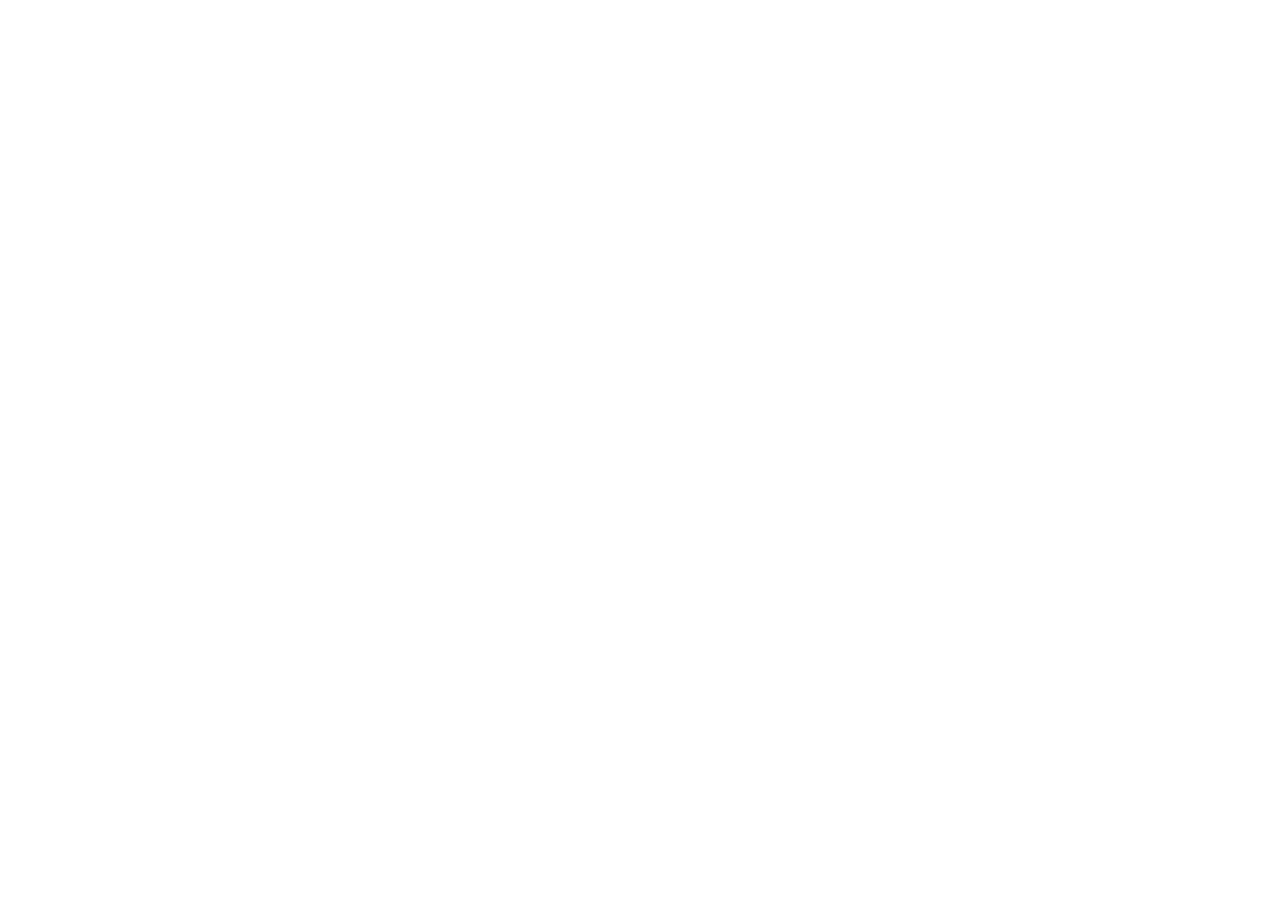
==== Pages/login.html @ 142eb43e "Se crearon carpetas Assets, Pages y Styles, linkeadas a css y bootstrap" ====
<!DOCTYPE html>
<html lang="en">
<head>
    <meta charset="UTF-8">
    <meta name="viewport" content="width=device-width, initial-scale=1.0">
    <title>Iniciar Sesión</title>
    <link href="https://cdn.jsdelivr.net/npm/bootstrap@5.3.8/dist/css/bootstrap.min.css" rel="stylesheet" integrity="sha384-sRIl4kxILFvY47J16cr9ZwB07vP4J8+LH7qKQnuqkuIAvNWLzeN8tE5YBujZqJLB" crossorigin="anonymous">
    <link rel="stylesheet" href="/Styles/style.css">
</head>
<body>
    

    <script src="https://cdn.jsdelivr.net/npm/bootstrap@5.3.8/dist/js/bootstrap.bundle.min.js" integrity="sha384-FKyoEForCGlyvwx9Hj09JcYn3nv7wiPVlz7YYwJrWVcXK/BmnVDxM+D2scQbITxI" crossorigin="anonymous"></script>
</body>
</html>
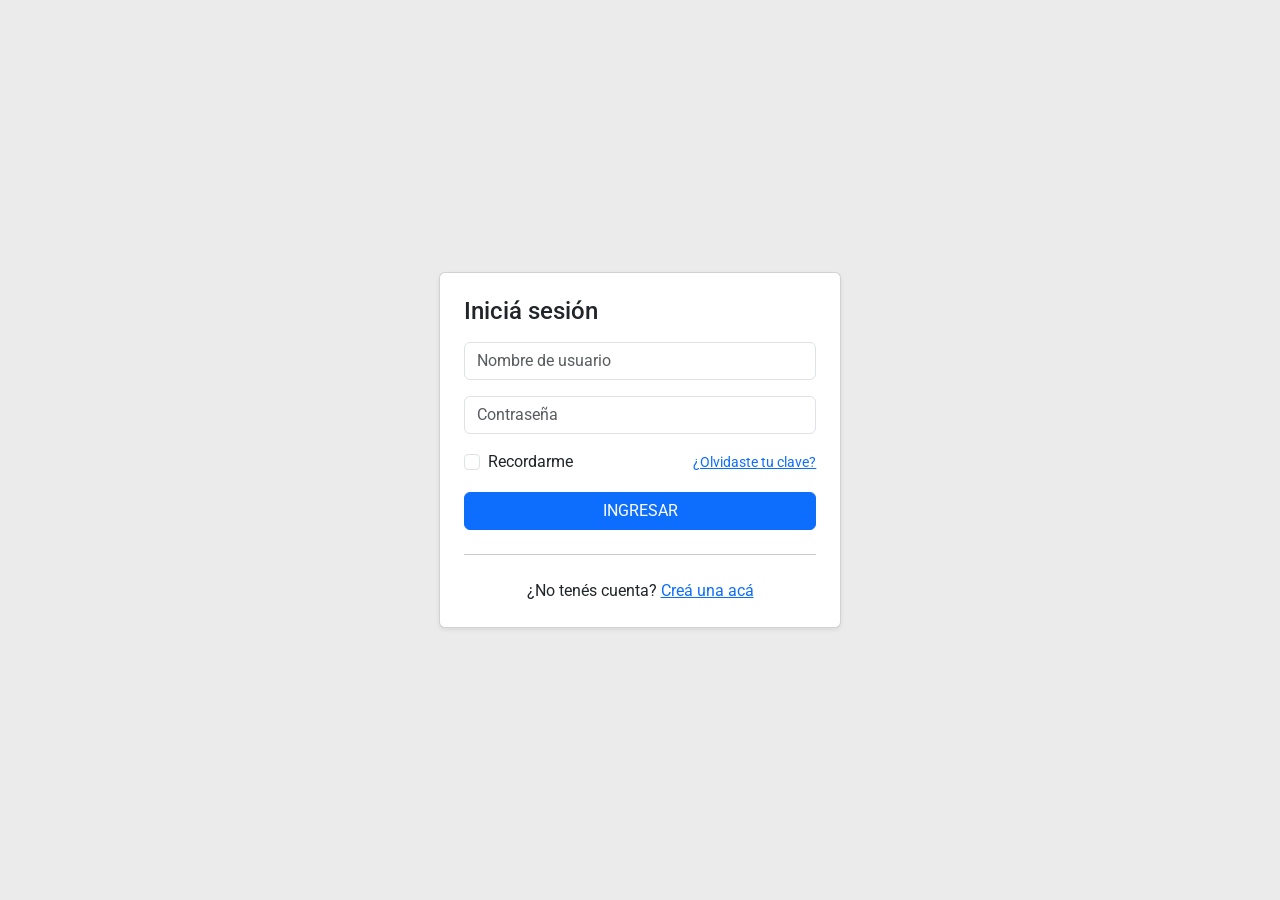
==== commit d4e561f3: "Se agregó pages, se linkearon pages y se corrigieron algunos errores" ====
--- a/Pages/login.html
+++ b/Pages/login.html
@@ -1,15 +1,56 @@
 <!DOCTYPE html>
-<html lang="en">
+<html lang="es">
 <head>
     <meta charset="UTF-8">
-    <meta name="viewport" content="width=device-width, initial-scale=1.0">
-    <title>Iniciar Sesión</title>
+    <title>Iniciar sesión - MercadoLiebre</title>
     <link href="https://cdn.jsdelivr.net/npm/bootstrap@5.3.8/dist/css/bootstrap.min.css" rel="stylesheet" integrity="sha384-sRIl4kxILFvY47J16cr9ZwB07vP4J8+LH7qKQnuqkuIAvNWLzeN8tE5YBujZqJLB" crossorigin="anonymous">
     <link rel="stylesheet" href="/Styles/style.css">
+    <link rel="preconnect" href="https://fonts.googleapis.com">
+    <link rel="preconnect" href="https://fonts.gstatic.com" crossorigin>
+    <link href="https://fonts.googleapis.com/css2?family=Roboto:ital,wght@0,100..900;1,100..900&display=swap" rel="stylesheet">
 </head>
-<body>
-    
+<body class="login-page">
 
-    <script src="https://cdn.jsdelivr.net/npm/bootstrap@5.3.8/dist/js/bootstrap.bundle.min.js" integrity="sha384-FKyoEForCGlyvwx9Hj09JcYn3nv7wiPVlz7YYwJrWVcXK/BmnVDxM+D2scQbITxI" crossorigin="anonymous"></script>
+    <div class="container-fluid vh-100">
+        <div class="row h-100 align-items-center justify-content-center">
+            <div class="col-12 col-sm-8 col-md-5 col-lg-4">
+
+
+                <div class="card shadow-sm p-4">
+                    <h4 class="mb-3">Iniciá sesión</h4>
+
+                    <form>
+                        <div class="mb-3">
+                            <input type="text" class="form-control" id="username" placeholder="Nombre de usuario" required>
+                        </div>
+
+                        <div class="mb-3">
+                            <input type="password" class="form-control" id="password" placeholder="Contraseña" required>
+                        </div>
+
+                        <div class="d-flex justify-content-between align-items-center mb-3">
+                            <div class="form-check">
+                                <input class="form-check-input" type="checkbox" id="recordar">
+                                <label class="form-check-label" for="recordar">Recordarme</label>
+                            </div>
+                            <a href="#" class="small">¿Olvidaste tu clave?</a>
+                        </div>
+
+                        <button type="submit" class="btn btn-primary w-100">INGRESAR</button>
+                    </form>
+
+                    <hr class="my-4">
+
+                    <p class="text-center mb-0">
+                        ¿No tenés cuenta? <a href="register.html">Creá una acá</a>
+                    </p>
+                </div>
+
+            </div>
+        </div>
+    </div>
+
+    <script src="https://cdn.jsdelivr.net/npm/bootstrap@5.3.8/dist/js/bootstrap.bundle.min.js" integrity="sha384-FKyoEForCGlyvwx9Hj09JcYn3nv7wiPVlz7YYwJrWVcXK/BmnVDxM+D2scQbITxI" crossorigin="anonymous"></script>   
+
 </body>
 </html>
--- a/Styles/style.css
+++ b/Styles/style.css
@@ -0,0 +1,280 @@
+*{
+    padding: 0;
+    margin: 0;
+    box-sizing: border-box;
+}
+
+.navbar-toggler{
+    display: none;
+  font-size: 1.5rem;
+  background: none;
+  border: none;
+  color: #fff;
+  cursor: pointer;
+
+}
+
+
+.search-box{
+    position: relative;
+    width: 280px;
+}
+
+.search-box input{
+    padding-right: 40px; 
+}
+
+.search-box i{
+    position: absolute;
+    right: 15px;   
+    top: 50%;
+    transform: translateY(-50%);
+    color: gray;
+    pointer-events: none;
+}
+
+body { 
+    background-color: #ebebeb;;
+}
+
+.text h4{
+    font-weight: 700;
+}
+
+.beneficios {
+    background-color: #f5f0ff;
+    padding: 20px;
+    border-radius: 12px;
+}
+.beneficios i {
+    color: #6c2bd9;
+}
+
+.img-Card {
+    height: 50px;
+    width: 50px;
+    object-fit: contain;
+    margin: 8px auto 0;
+    display: block;
+}
+.card-body {
+    padding: 0.3rem;
+}
+
+.text-Title {
+    font-size: 12px;
+}
+
+.alineado-Texto {
+    margin-left:clamp(1rem, 5vw, 120px);
+}
+
+.cont-Alineado{
+  padding-left: clamp(1rem, 5vw, 100px);
+   padding-right: clamp(1rem, 5vw, 100px);
+}
+.titulo {
+    display: flex;
+    justify-content: space-between;
+    align-items: center;
+    flex-wrap: wrap;
+    gap: 10px;
+}
+.celeste {
+    color: #3483fa;
+}
+.carta1 {
+    position: relative;
+    max-width: 100%;
+    background: white;
+    border: 1px solid #ddd;
+    border-radius: 8px;
+    text-align: center;
+    padding: 8px;
+}
+
+.carta1 img {
+    width: 100%;
+    height: 120px;
+    object-fit: contain;
+    margin-bottom: 4px;
+}
+.precio1 {
+    text-decoration: line-through;
+    color: gray;
+    margin: 5px 0;
+    font-size: 12px;
+}
+.precio2 {
+    color: #39b54a;
+    margin: 5px 0;
+    font-size: 12px;
+}
+.envio {
+    color: #39b54a;
+    margin: 5px 0;
+    font-size: 12px;
+}
+.descuento {
+    position: absolute;
+    top: 5px;
+    right: 5px;
+    background: #39b54a;
+    color: white;
+    border-radius: 5px;  
+    font-size: 11px; 
+}
+
+.size-Margin {
+    margin-left: clamp(1rem, 5vw, 115px);
+    font-size: 24px
+}
+.size {
+    font-size: 12px ;
+}
+.color {
+    color: #39b54a;
+}
+.imagen-fit {
+    object-fit: cover;
+    width: 100%;
+    height: 150px;
+}
+
+.banner{
+    margin-top: 50px;
+    width: 100%;
+    max-width: 100%;
+    height: auto;
+    display: block;
+}
+
+.beneficios{
+    max-width:1200px;
+    margin:60px auto;
+    background:#fff;
+    display:flex;
+    justify-content:space-between;
+    align-items:flex-start;
+    padding:50px 20px;
+    border-radius:8px;
+    box-shadow:0 2px 10px rgba(0,0,0,.08);
+}
+.item{
+    flex:1;
+    text-align:center;
+    padding:0 35px;
+}
+
+.item:not(:last-child){
+    border-right:1px solid #e5e5e5;
+}
+
+.icono{
+    font-size:50px;
+    color:#3483fa;
+    margin-bottom:25px;
+}
+.item h2{
+    font-size:32px;
+    font-weight:300;
+    color:#333;
+    margin-bottom:18px;
+}
+.item p{
+    font-size:18px;
+    color:#666;
+    line-height:1.6;
+    margin-bottom:25px;
+}
+.item a{
+    text-decoration:none;
+    color:#3483fa;
+    font-size:18px;
+}
+.item a:hover{
+    text-decoration:underline;
+}
+.contenedor{
+    width:90%;
+    max-width:1400px;
+    margin:30px auto;
+}
+
+h2{
+    font-size:40px;
+    margin-bottom:30px;
+    color:#222;
+}
+
+h3{
+    font-size:32px;
+    margin:60px 0 30px;
+    color:#222;
+}
+
+/* Productos */
+
+.productos{
+    display:flex;
+    flex-wrap:wrap;
+    list-style:none;
+    line-height:2;
+}
+
+.productos li{
+    display:flex;
+    align-items:center;
+}
+
+.productos li:not(:last-child)::after{
+    content:"-";
+    margin:0 12px;
+    color:#999;
+}
+
+.productos a{
+    text-decoration:none;
+    color:#666;
+    font-size:20px;
+}
+
+.productos a:hover{
+    color:#3483fa;
+}
+
+/* Letras */
+
+.letras{
+    display:flex;
+    flex-wrap:wrap;
+    list-style:none;
+}
+
+.letras li{
+    display:flex;
+    align-items:center;
+}
+
+.letras li:not(:last-child)::after{
+    content:"-";
+    margin:0 12px;
+    color:#999;
+}
+
+.letras a{
+    text-decoration:none;
+    color:#666;
+    font-size:22px;
+}
+
+.letras a:hover{
+    color:#3483fa;
+}
+
+
+
+body{
+    font-family: "Roboto", sans-serif;
+    font-size: 16px;
+}
